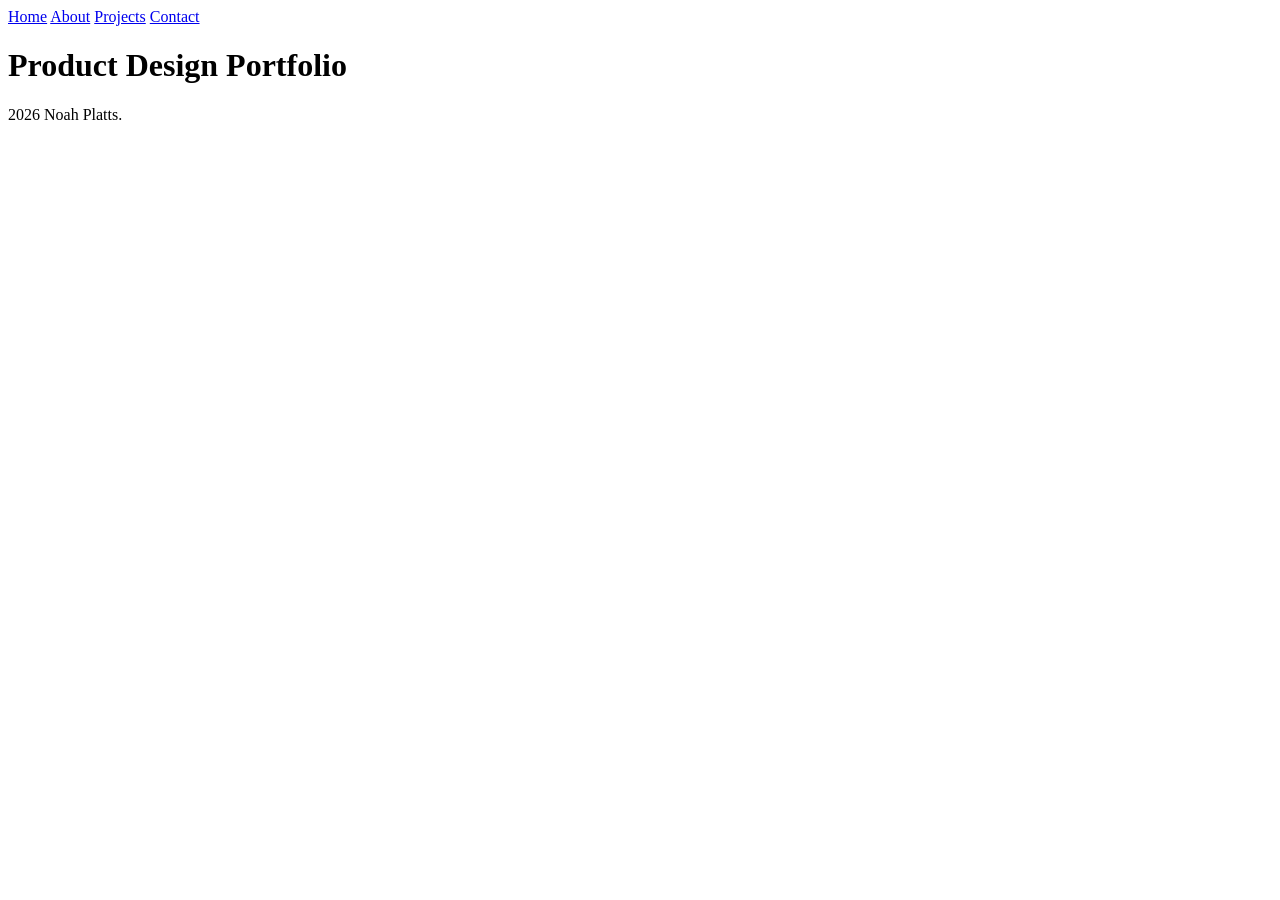
==== index.html @ f94ad55d "Completion of assignment 2 for UXID 231" ====
<!doctype html>
<html lang="en">
	<head>
		<meta charset="utf-8" />
		<meta
			name="viewport"
			content="width=device-width, initial-scale=1, viewport-fit=cover"
		/>
		<title>Noah Platts | Drexel University Product Design Portfolio</title>
	</head>
	<body>
        <header>
            <nav aria-label="Main Navigation"> 
                <a href="index.html">Home</a>
                <a href="about.html">About</a>
                <a href="projects.html">Projects</a>
                <a href="contact.html">Contact</a>
            </nav>
        </header>
        
        <main>
            <h1>Product Design Portfolio</h1>
        </main>

        <footer>
            <p> 2026 Noah Platts.</p>
        </footer>
    </body>
</html>
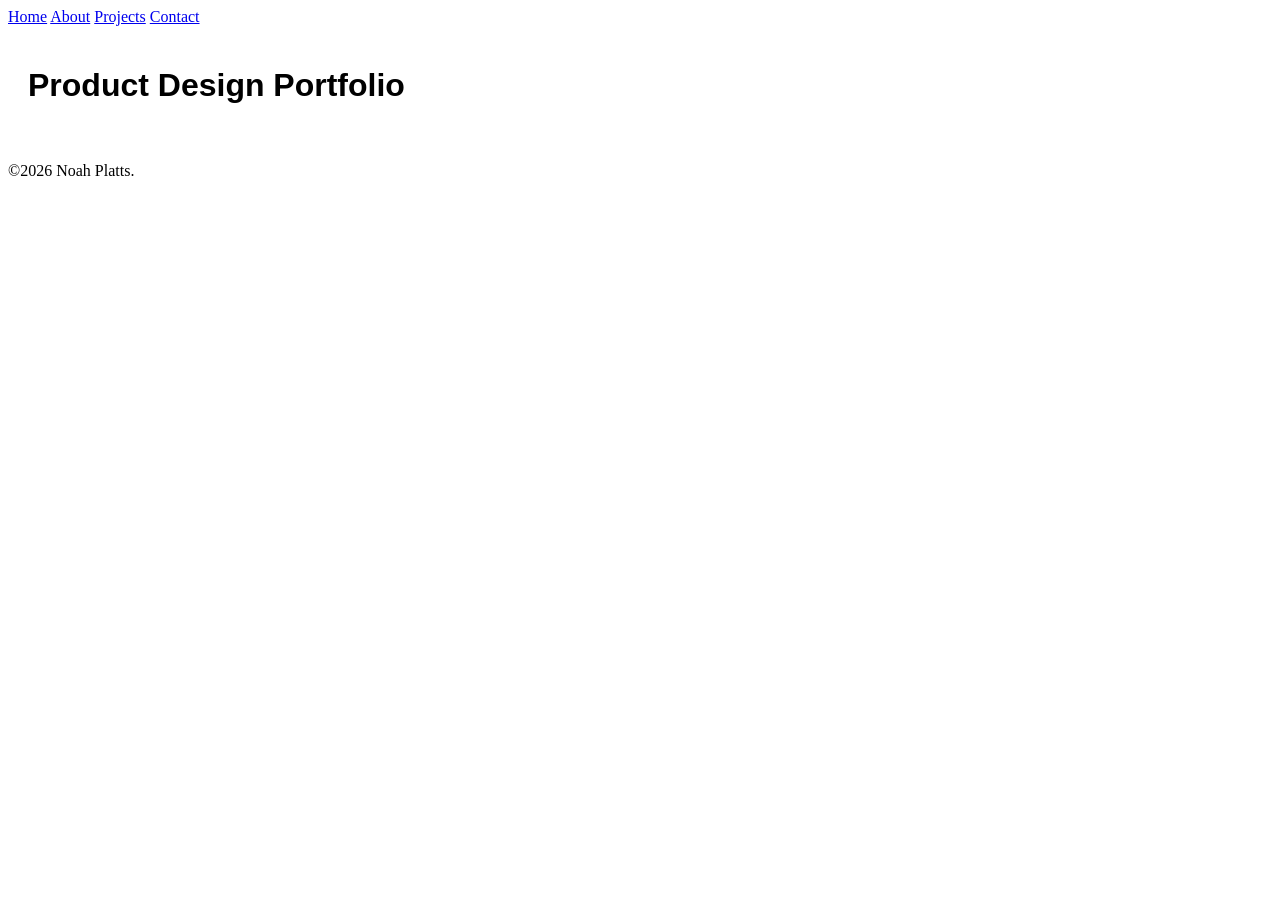
==== commit bb190856: "Links added" ====
--- a/index.html
+++ b/index.html
@@ -7,6 +7,7 @@
 			content="width=device-width, initial-scale=1, viewport-fit=cover"
 		/>
 		<title>Noah Platts | Drexel University Product Design Portfolio</title>
+		<link rel="stylesheet" href="styles.css" />
 	</head>
 	<body>
         <header>
@@ -23,7 +24,7 @@
         </main>
 
         <footer>
-            <p> 2026 Noah Platts.</p>
+            <p>&copy;2026 Noah Platts.</p>
         </footer>
     </body>
 </html>
--- a/styles.css
+++ b/styles.css
@@ -0,0 +1,17 @@
+body {
+    /* Body Selector */
+    background-color: #ffffff;
+}
+
+main {
+    /* Main Selector */
+    padding: 20px;
+}
+nav a:hover{
+    color: #ff0000;
+}
+h1 {
+    /* Heading 1 Selector */
+    color: #000000;
+    font-family: Arial, sans-serif;
+}
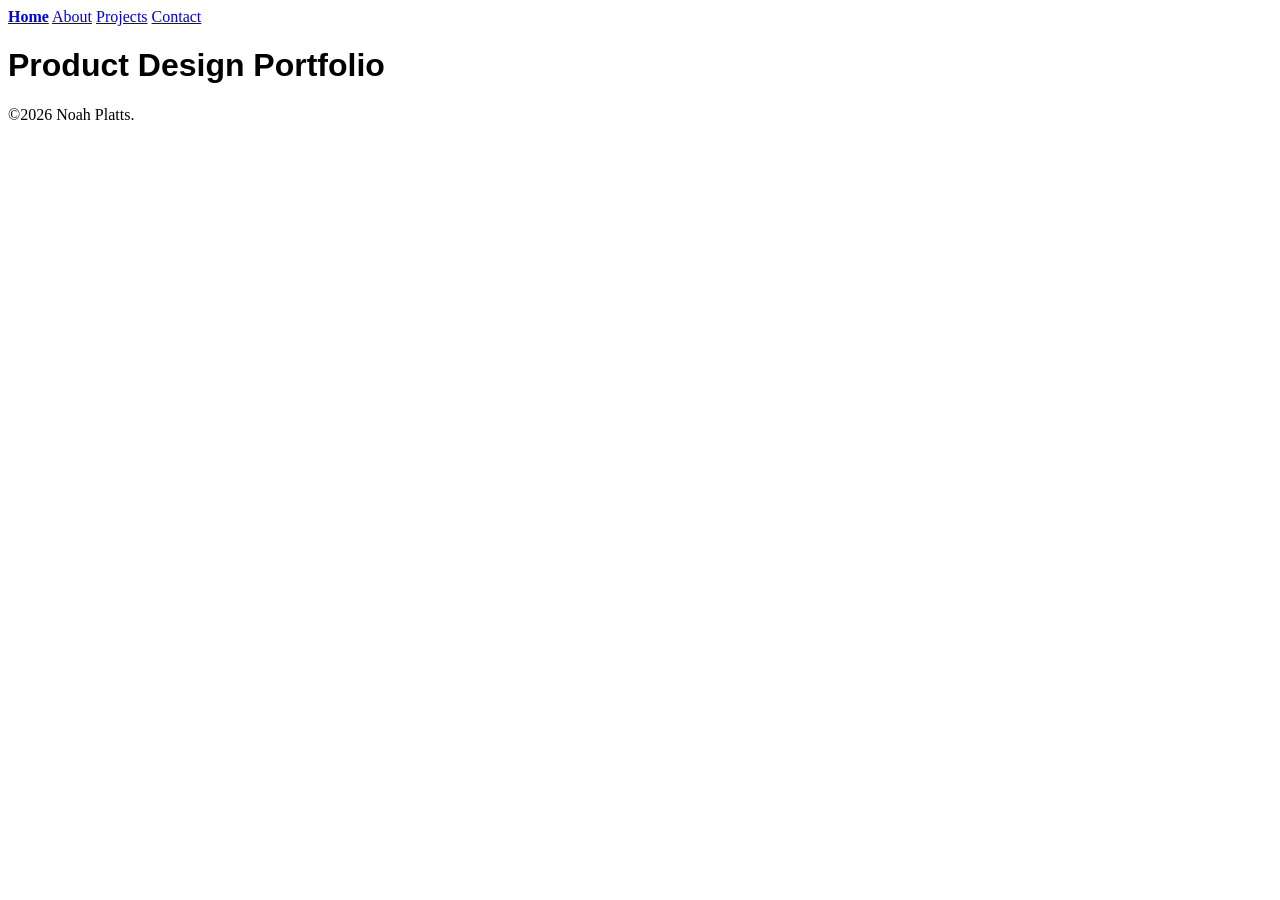
==== commit 2df5cfca: "Added indicator for what page the user is on" ====
--- a/index.html
+++ b/index.html
@@ -12,7 +12,7 @@
 	<body>
         <header>
             <nav aria-label="Main Navigation"> 
-                <a href="index.html">Home</a>
+                <a href="index.html" class="current-page">Home</a>
                 <a href="about.html">About</a>
                 <a href="projects.html">Projects</a>
                 <a href="contact.html">Contact</a>
--- a/styles.css
+++ b/styles.css
@@ -1,17 +1,21 @@
 body {
-    /* Body Selector */
     background-color: #ffffff;
 }
-
-main {
-    /* Main Selector */
-    padding: 20px;
+nav a:active{
+    font-weight: 700;
 }
 nav a:hover{
     color: #ff0000;
 }
 h1 {
-    /* Heading 1 Selector */
     color: #000000;
     font-family: Arial, sans-serif;
+}
+button:focus-visible,
+a:focus-visible {
+    outline: 3px solid #0000ff;
+    outline-offset: 3px;
+}
+.current-page {
+    font-weight: bold;
 }
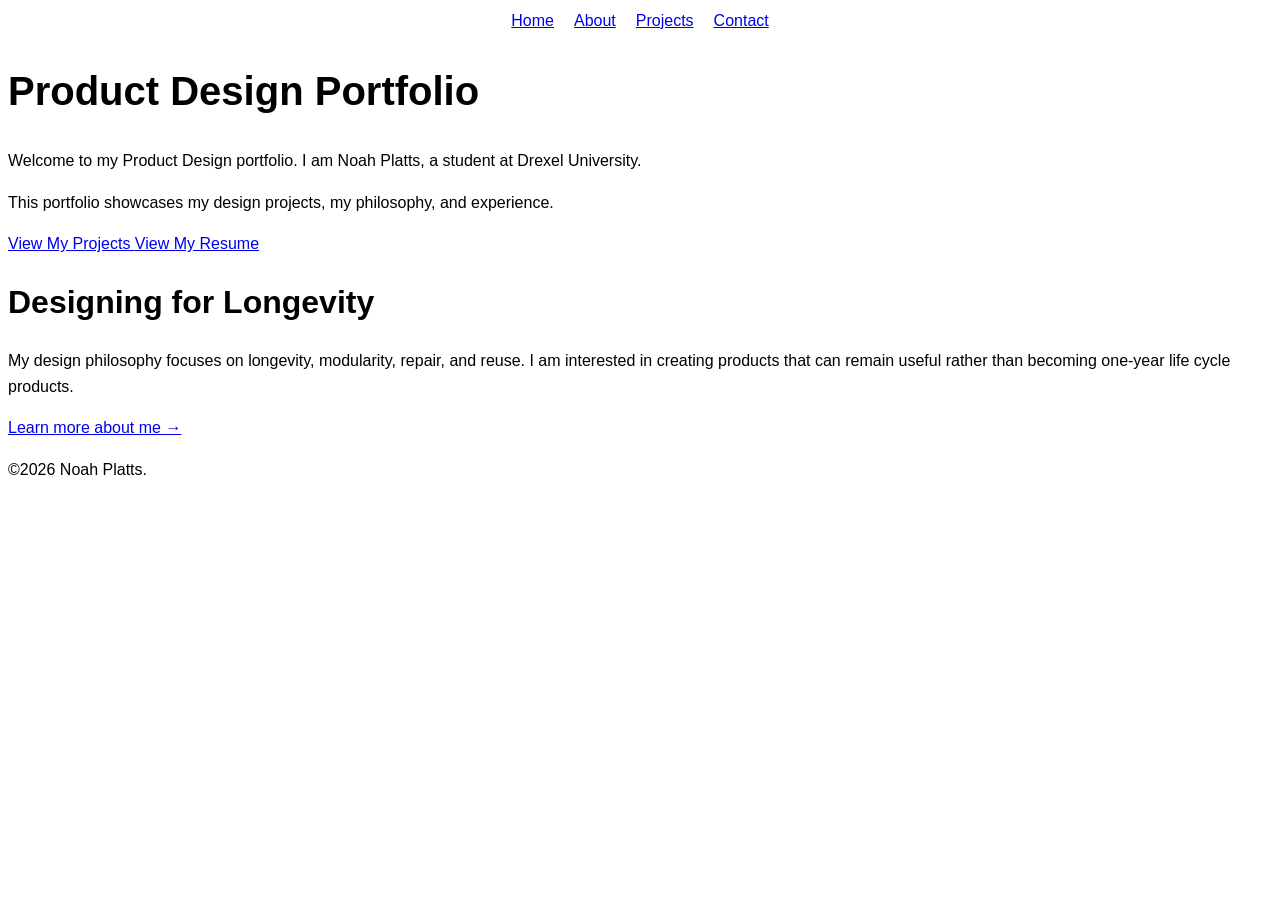
==== commit 729df8cb: "font" ====
--- a/index.html
+++ b/index.html
@@ -1,26 +1,73 @@
+
+<!doctype html>
+
 <!doctype html>
 <html lang="en">
-	<head>
-		<meta charset="utf-8" />
-		<meta
-			name="viewport"
-			content="width=device-width, initial-scale=1, viewport-fit=cover"
-		/>
-		<title>Noah Platts | Drexel University Product Design Portfolio</title>
-		<link rel="stylesheet" href="styles.css" />
-	</head>
-	<body>
+    <head>
+        <meta charset="utf-8" />
+        <meta
+            name="viewport"
+            content="width=device-width, initial-scale=1, viewport-fit=cover"
+        />
+        <title>Noah Platts | Drexel University Product Design Portfolio</title>
+        <link rel="stylesheet" href="styles.css" />
+        <title>Language</title>
+        <link rel="stylesheet" href="styles.css">
+    </head>
+
+    <body>
         <header>
-            <nav aria-label="Main Navigation"> 
+            <nav aria-label="Main Navigation">
                 <a href="index.html" class="current-page">Home</a>
                 <a href="about.html">About</a>
                 <a href="projects.html">Projects</a>
                 <a href="contact.html">Contact</a>
             </nav>
+
         </header>
-        
+
         <main>
-            <h1>Product Design Portfolio</h1>
+            <section class="hero">
+                <h1>Product Design Portfolio</h1>
+
+                <p>
+                    Welcome to my Product Design portfolio. I am Noah Platts,
+                    a student at Drexel University.
+                </p>
+
+                <p>
+                    This portfolio showcases my design projects,
+                    my philosophy, and experience.
+                </p>
+
+                <div class="hero-buttons">
+                    <a class="button" href="projects.html">
+                        View My Projects
+                    </a>
+
+                    <a
+                        class="button"
+                        href="images/Resume.pdf"
+                        target="_blank"
+                        rel="noopener noreferrer"
+                    >
+                        View My Resume
+                    </a>
+                </div>
+            </section>
+
+            <section class="intro">
+                <h2>Designing for Longevity</h2>
+
+                <p>
+                    My design philosophy focuses on longevity, modularity,
+                    repair, and reuse. I am interested in creating products
+                    that can remain useful rather than becoming one-year
+                    life cycle products.
+                </p>
+
+                <a href="about.html">Learn more about me →</a>
+            </section>
         </main>
 
         <footer>
--- a/styles.css
+++ b/styles.css
@@ -1,21 +1,81 @@
+:root {
+    --color-background: rgb(255, 255, 255);
+    --color-text: rgb(0, 0, 0);
+    --color-border: rgb(221, 221, 221);
+    --color-card-background: rgb(250, 250, 250);
+    --color-muted-text: rgb(68, 68, 68);
+
+    --color-link: rgb(29, 78, 216);
+    --color-link-hover: rgb(30, 64, 175);
+
+    --color-nav-hover: rgba(15, 115, 203, 0.204);
+    --color-nav-hover-text: rgb(255, 0, 0);
+
+    --color-button: rgb(0, 0, 0);
+    --color-button-text: rgb(255, 255, 255);
+    --color-button-hover: rgb(51, 51, 51);
+
+    --color-focus: rgb(0, 0, 255);
+
+    --font-family-base: Arial, Helvetica, sans-serif;
+    --font-size-small: 0.875rem;
+    --font-size-base: 1rem;
+    --font-size-large: 1.25rem;
+    --font-size-h1: 2.5rem;
+    --font-size-h2: 2rem;
+    --font-size-h3: 1.5rem;
+
+    --font-weight-normal: 400;
+    --font-weight-medium: 500;
+    --font-weight-bold: 700;
+
+    --line-height-body: 1.6;
+    --line-height-heading: 1.2;
+}
+
 body {
-    background-color: #ffffff;
+    
+    /* AI: How to prevent text from wrapping in a navigation bar? */
+    nav {
+    display: flex;
+    justify-content: center;
+    align-items: center;
+    flex-wrap: nowrap;
+    gap: 20px;
 }
-nav a:active{
-    font-weight: 700;
+
+nav a {
+    white-space: nowrap;
 }
-nav a:hover{
-    color: #ff0000;
+
+    background-color: var(--color-background);
+    color: var(--color-text);
+
+    font-family: var(--font-family-base);
+    font-size: var(--font-size-base);
+    font-weight: var(--font-weight-normal);
+    line-height: var(--line-height-body);
+
+    h1 {
+    font-size: var(--font-size-h1);
+    font-weight: var(--font-weight-bold);
+    line-height: var(--line-height-heading);
 }
-h1 {
-    color: #000000;
-    font-family: Arial, sans-serif;
+
+h2 {
+    font-size: var(--font-size-h2);
+    font-weight: var(--font-weight-bold);
+    line-height: var(--line-height-heading);
 }
-button:focus-visible,
-a:focus-visible {
-    outline: 3px solid #0000ff;
-    outline-offset: 3px;
+
+h3 {
+    font-size: var(--font-size-h3);
+    font-weight: var(--font-weight-medium);
+    line-height: var(--line-height-heading);
 }
-.current-page {
-    font-weight: bold;
+
+p {
+    font-size: var(--font-size-base);
+    line-height: var(--line-height-body);
+}
 }
--- a/styles.css
+++ b/styles.css
@@ -1,21 +1,81 @@
+:root {
+    --color-background: rgb(255, 255, 255);
+    --color-text: rgb(0, 0, 0);
+    --color-border: rgb(221, 221, 221);
+    --color-card-background: rgb(250, 250, 250);
+    --color-muted-text: rgb(68, 68, 68);
+
+    --color-link: rgb(29, 78, 216);
+    --color-link-hover: rgb(30, 64, 175);
+
+    --color-nav-hover: rgba(15, 115, 203, 0.204);
+    --color-nav-hover-text: rgb(255, 0, 0);
+
+    --color-button: rgb(0, 0, 0);
+    --color-button-text: rgb(255, 255, 255);
+    --color-button-hover: rgb(51, 51, 51);
+
+    --color-focus: rgb(0, 0, 255);
+
+    --font-family-base: Arial, Helvetica, sans-serif;
+    --font-size-small: 0.875rem;
+    --font-size-base: 1rem;
+    --font-size-large: 1.25rem;
+    --font-size-h1: 2.5rem;
+    --font-size-h2: 2rem;
+    --font-size-h3: 1.5rem;
+
+    --font-weight-normal: 400;
+    --font-weight-medium: 500;
+    --font-weight-bold: 700;
+
+    --line-height-body: 1.6;
+    --line-height-heading: 1.2;
+}
+
 body {
-    background-color: #ffffff;
+    
+    /* AI: How to prevent text from wrapping in a navigation bar? */
+    nav {
+    display: flex;
+    justify-content: center;
+    align-items: center;
+    flex-wrap: nowrap;
+    gap: 20px;
 }
-nav a:active{
-    font-weight: 700;
+
+nav a {
+    white-space: nowrap;
 }
-nav a:hover{
-    color: #ff0000;
+
+    background-color: var(--color-background);
+    color: var(--color-text);
+
+    font-family: var(--font-family-base);
+    font-size: var(--font-size-base);
+    font-weight: var(--font-weight-normal);
+    line-height: var(--line-height-body);
+
+    h1 {
+    font-size: var(--font-size-h1);
+    font-weight: var(--font-weight-bold);
+    line-height: var(--line-height-heading);
 }
-h1 {
-    color: #000000;
-    font-family: Arial, sans-serif;
+
+h2 {
+    font-size: var(--font-size-h2);
+    font-weight: var(--font-weight-bold);
+    line-height: var(--line-height-heading);
 }
-button:focus-visible,
-a:focus-visible {
-    outline: 3px solid #0000ff;
-    outline-offset: 3px;
+
+h3 {
+    font-size: var(--font-size-h3);
+    font-weight: var(--font-weight-medium);
+    line-height: var(--line-height-heading);
 }
-.current-page {
-    font-weight: bold;
+
+p {
+    font-size: var(--font-size-base);
+    line-height: var(--line-height-body);
+}
 }
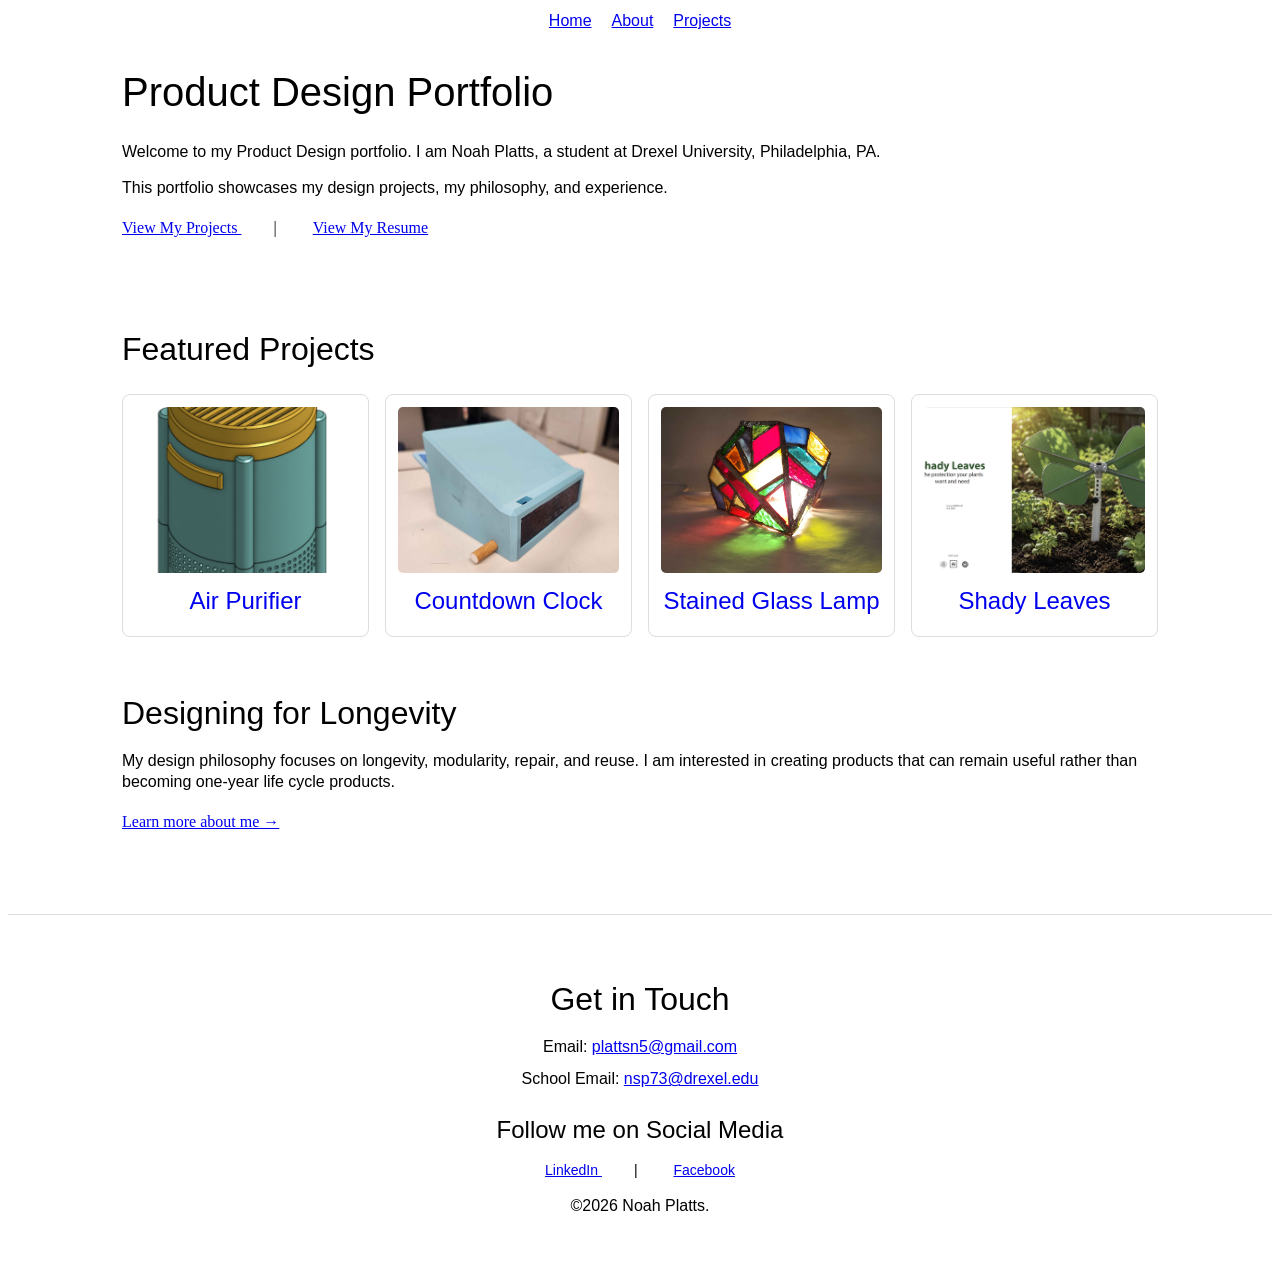
==== commit 84d1ac20: "several changes" ====
--- a/index.html
+++ b/index.html
@@ -1,7 +1,5 @@
 
-<!doctype html>
-
-<!doctype html>
+<!doctype html>     
 <html lang="en">
     <head>
         <meta charset="utf-8" />
@@ -11,8 +9,7 @@
         />
         <title>Noah Platts | Drexel University Product Design Portfolio</title>
         <link rel="stylesheet" href="styles.css" />
-        <title>Language</title>
-        <link rel="stylesheet" href="styles.css">
+
     </head>
 
     <body>
@@ -21,9 +18,8 @@
                 <a href="index.html" class="current-page">Home</a>
                 <a href="about.html">About</a>
                 <a href="projects.html">Projects</a>
-                <a href="contact.html">Contact</a>
             </nav>
-
+            
         </header>
 
         <main>
@@ -32,7 +28,7 @@
 
                 <p>
                     Welcome to my Product Design portfolio. I am Noah Platts,
-                    a student at Drexel University.
+                    a student at Drexel University, Philadelphia, PA.
                 </p>
 
                 <p>
@@ -41,18 +37,73 @@
                 </p>
 
                 <div class="hero-buttons">
-                    <a class="button" href="projects.html">
+                    <a class="to-projects" href="projects.html">
                         View My Projects
                     </a>
 
+                    |
+
                     <a
-                        class="button"
+                        class="resume-link"
                         href="images/Resume.pdf"
                         target="_blank"
                         rel="noopener noreferrer"
                     >
                         View My Resume
                     </a>
+                </div>
+            </section>
+
+
+            <section class="featured-projects">
+                <h2>Featured Projects</h2>
+
+                <div class="featured-project-grid">
+
+                    <a
+                        href="projects.html#air-purifier"
+                        class="featured-project"
+                    >
+                        <img
+                            src="images/3d model of air purifier.png"
+                            alt="Air Purifier product design project"
+                        />
+                        <h3>Air Purifier</h3>
+                    </a>
+
+                    <a
+                        href="projects.html#countdown-clock"
+                        class="featured-project"
+                    >
+                        <img
+                            src="images/clock 3D print prototype.jpg"
+                            alt="Countdown Clock product design project"
+                        />
+                        <h3>Countdown Clock</h3>
+                    </a>
+
+                    <a
+                        href="projects.html#stained-glass-lamp"
+                        class="featured-project"
+                    >
+                        <img
+                            src="images/Glass light beauty shot front 2.jpg"
+                            alt="Stained Glass Lamp product design project"
+                        />
+                        <h3>Stained Glass Lamp</h3>
+                    </a>
+
+                    <a
+                        href="projects.html#shady-leaves"
+                        class="featured-project"
+                    >
+                        <img
+                            src="images/Shady leaves title page.png"
+                            alt="Shady Leaves outdoor plant shading product"
+                        />
+                        <h3>Shady Leaves</h3>
+                    </a>
+
                 </div>
             </section>
 
@@ -71,7 +122,47 @@
         </main>
 
         <footer>
+             <h2>Get in Touch</h2>
+
+            <p>
+                Email:
+                <a href="mailto:plattsn5@gmail.com">
+                    plattsn5@gmail.com
+                </a>
+            </p>
+
+            <p>
+                School Email:
+                 <a href="mailto:nsp73@drexel.edu">
+                     nsp73@drexel.edu
+                </a>
+            </p>
+
+            <h3>Follow me on Social Media</h3>
+
+            <div class="hero-buttons">
+                <a
+                    class="social-link-linkedin"
+                    href="https://www.linkedin.com/in/noah-platts-988a05419/?isSelfProfile=true"
+                    target="_blank"
+                    rel="noopener noreferrer"
+                >
+                    LinkedIn
+                </a>
+
+                |
+
+                <a
+                    class="social-link-facebook"
+                    href="https://www.facebook.com/noah.platts.3"
+                    target="_blank"
+                    rel="noopener noreferrer"
+                >
+                    Facebook
+                </a>
+            </div>
+
             <p>&copy;2026 Noah Platts.</p>
         </footer>
     </body>
-</html>+</html>
--- a/styles.css
+++ b/styles.css
@@ -1,3 +1,15 @@
+@font-face {
+  font-family: 'Sinkin Sans';
+  src: url('fonts/SinkinSans-400Regular.woff2') format('woff2'),
+       url('fonts/SinkinSans-400Regular.ttf') format('truetype');
+  font-weight: 400;
+  font-style: normal;
+}
+
+* {
+    box-sizing: border-box;
+}
+
 :root {
     --color-background: rgb(255, 255, 255);
     --color-text: rgb(0, 0, 0);
@@ -17,7 +29,7 @@
 
     --color-focus: rgb(0, 0, 255);
 
-    --font-family-base: Arial, Helvetica, sans-serif;
+    --font-family-base: 'Sinkin Sans', 'Helvetica Neue', 'sans-serif';
     --font-size-small: 0.875rem;
     --font-size-base: 1rem;
     --font-size-large: 1.25rem;
@@ -31,6 +43,28 @@
 
     --line-height-body: 1.6;
     --line-height-heading: 1.2;
+}
+
+.card {
+    background-color: var(--color-card-background);
+    border: 1px solid var(--color-border);
+    border-radius: 4px;
+    padding: 1rem;
+    margin-bottom: 1rem;
+    margin-block: 1rem;
+    margin-inline: 1rem;
+}
+
+.box {
+    border: 1px solid var(--color-border);
+    border-radius: 4px;
+    padding: 1rem;
+    margin-bottom: 1rem;
+}
+
+.wrapper {
+    max-width: 60ch;
+    margin-inline: auto;
 }
 
 body {
@@ -42,10 +76,47 @@
     align-items: center;
     flex-wrap: nowrap;
     gap: 20px;
-}
-
-nav a {
+    margin: 0;
+    padding: 0;
+    line-height: 1.6;
+    font-family: 'Sinkin Sans', sans-serif;
+    font-size: 16px;
+    line-height: 1.6;
+    font-weight: 400;
+}
+
+main {
+    width: 100%;
+    max-width: 1100px;
+    margin: 0 auto;
+    padding: 2rem;
+}
+
+    nav a {
     white-space: nowrap;
+}
+
+    nav a:hover {
+    font-weight: bold;
+    color: var(--color-nav-hover-text);
+    background-color: var(--color-nav-hover);
+}
+
+    /* AI: How to add spacing between links in a navigation bar? */
+    a.to-projects {
+    margin-right: 2rem;
+}
+
+    a.resume-link {
+    margin-left: 2rem;
+}
+
+    a.social-link-linkedin {
+    margin-right: 2rem;
+}
+
+    a.social-link-facebook {
+    margin-left: 2rem;
 }
 
     background-color: var(--color-background);
@@ -60,22 +131,152 @@
     font-size: var(--font-size-h1);
     font-weight: var(--font-weight-bold);
     line-height: var(--line-height-heading);
-}
-
-h2 {
+    margin: 0 0 1.5rem;
+    font-family: 'Sinkin Sans', sans-serif;
+    font-weight: 400;
+    line-height: 1.3;
+}
+
+    h2 {
     font-size: var(--font-size-h2);
     font-weight: var(--font-weight-bold);
     line-height: var(--line-height-heading);
-}
-
-h3 {
+    margin: 2rem 0 1rem;
+    font-family: 'Sinkin Sans', sans-serif;
+    font-weight: 400;
+    line-height: 1.3;
+}
+
+    h3 {
     font-size: var(--font-size-h3);
     font-weight: var(--font-weight-medium);
     line-height: var(--line-height-heading);
-}
-
-p {
+    margin: 1.5rem 0 0.75rem;
+    font-family: 'Sinkin Sans', sans-serif;
+    font-weight: 400;
+    line-height: 1.3;
+}
+
+    p {
     font-size: var(--font-size-base);
     line-height: var(--line-height-body);
+    margin: 0 0 1rem;
+    font-family: 'Sinkin Sans', sans-serif;
+    font-weight: 400;
+    line-height: 1.3;
+}
+
+    footer {
+    font-size: var(--font-size-small);
+    text-align: center;
+    font-family: 'Sinkin Sans', sans-serif;
+    font-weight: 400;
+    line-height: 1.3;
+}
+
+    footer {
+    margin-top: 3rem;
+    padding: 2rem 1rem;
+    text-align: center;
+    border-top: 1px solid #ddd;
+}
+
+    footer h2 {
+    margin-bottom: 1rem;
+}
+
+    footer h3 {
+    margin-top: 1.5rem;
+}
+
+    footer p {
+    margin: 0.75rem 0;
+}
+
+    footer .hero-buttons {
+    justify-content: center;
+    margin: 1rem 0;
+}
+
+
+.featured-projects {
+    margin: 2rem 0;
+    padding: 1.5rem 0;
+}
+
+.featured-projects h2 {
+    margin-bottom: 1.5rem;
+}
+
+.featured-project-grid {
+    display: grid;
+    grid-template-columns: repeat(4, minmax(0, 1fr));
+    gap: 1rem;
+}
+
+.featured-project {
+    display: block;
+    padding: 0.75rem;
+    margin: 0;
+    border: 1px solid #ddd;
+    border-radius: 8px;
+    text-decoration: none;
+}
+
+.featured-project img {
+    display: block;
+    width: 100%;
+    aspect-ratio: 4 / 3;
+    object-fit: cover;
+    margin: 0 0 0.75rem;
+    border-radius: 5px;
+}
+
+.featured-project h3 {
+    margin: 0.5rem 0;
+    text-align: center;
+}
+
+.featured-project:hover {
+    transform: translateY(-4px);
+    box-shadow: 0 4px 12px rgba(0, 0, 0, 0.12);
+}
+
+.featured-project:focus-visible {
+    outline: 3px solid #1d4ed8;
+    outline-offset: 4px;
+}
+
+.project-card {
+    margin: 0 0 3rem;
+    padding: 1.5rem;
+    border: 1px solid #ddd;
+    border-radius: 12px;
+}
+
+.project-images {
+    display: grid;
+    grid-template-columns: repeat(2, 1fr);
+    gap: 1.5rem;
+    margin: 1.5rem 0;
+}
+
+.project-images figure {
+    margin: 0;
+    padding: 0;
+}
+
+.project-images img {
+    display: block;
+    width: 100%;
+    height: auto;
+    border-radius: 8px;
+}
+
+.project-images figcaption {
+    margin-top: 0.5rem;
+    padding: 0.25rem 0;
+    font-size: 0.9rem;
+    line-height: 1.4;
 }
 }
